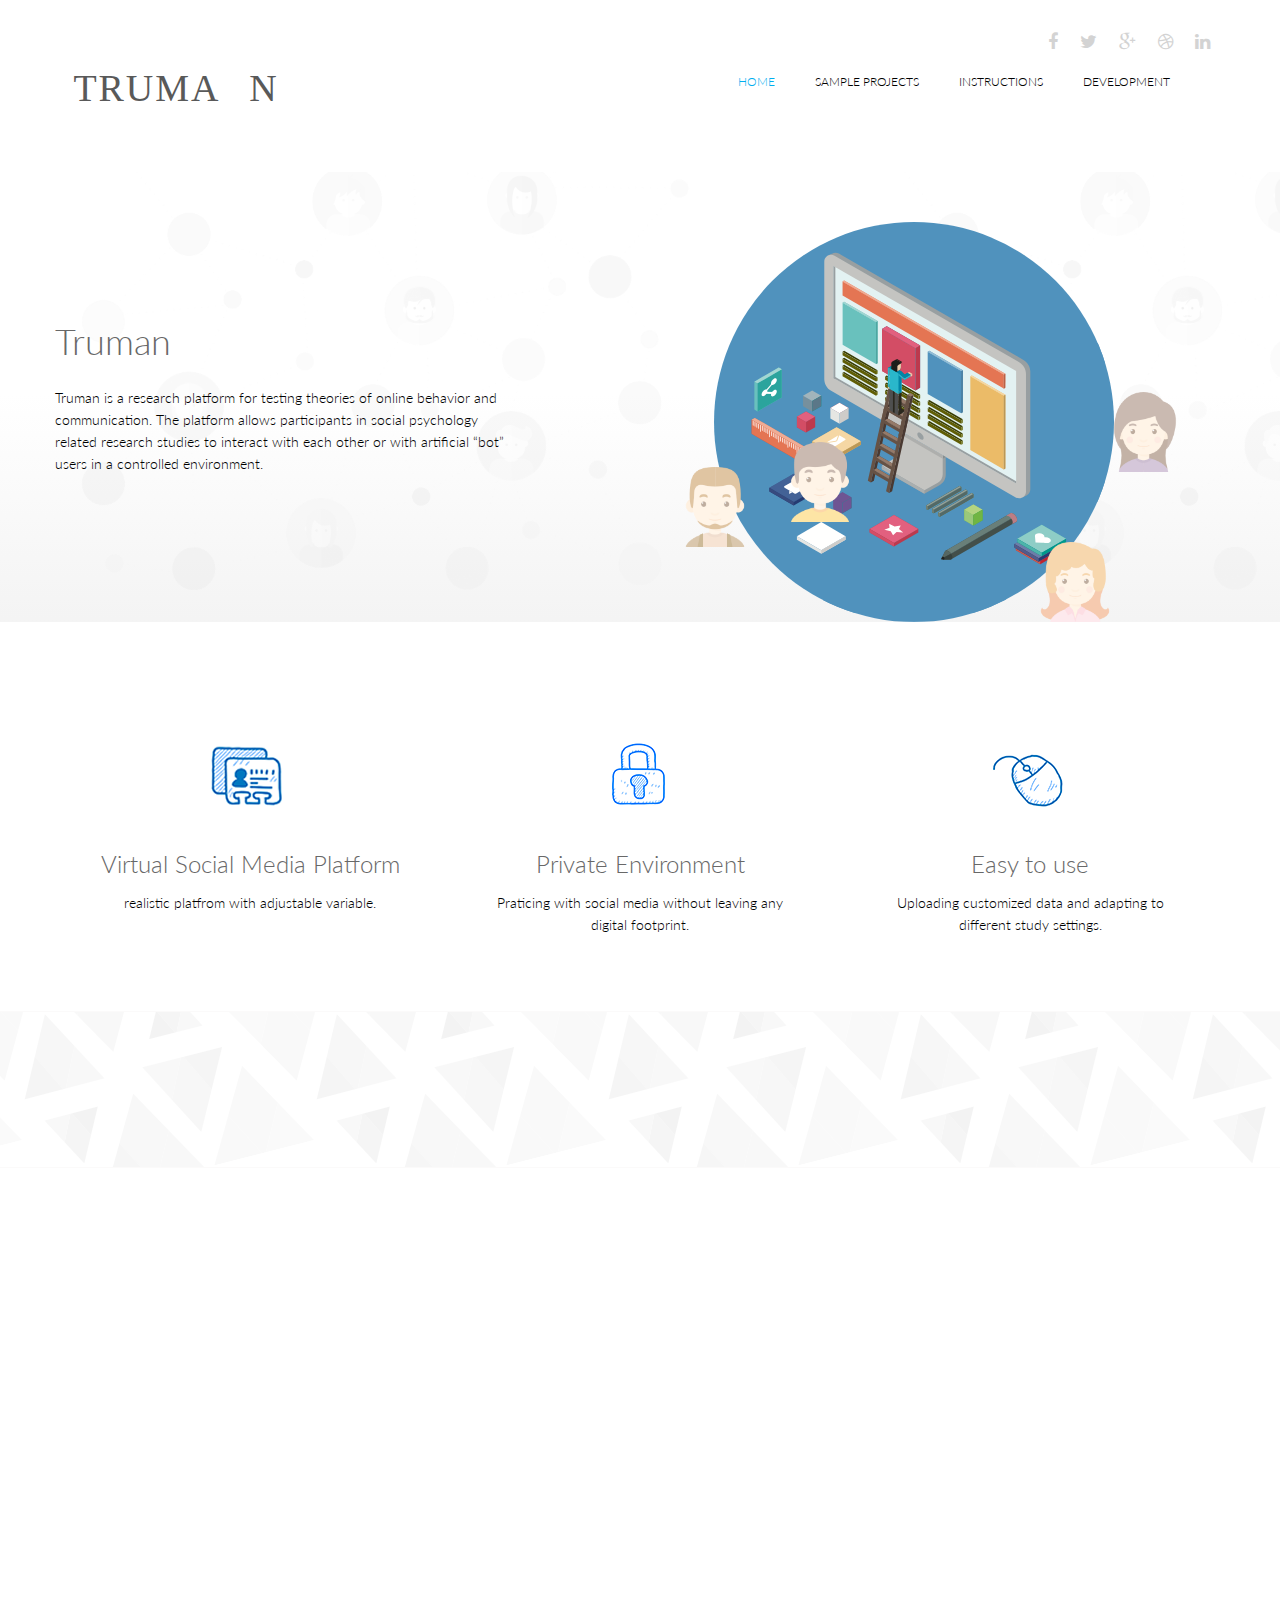
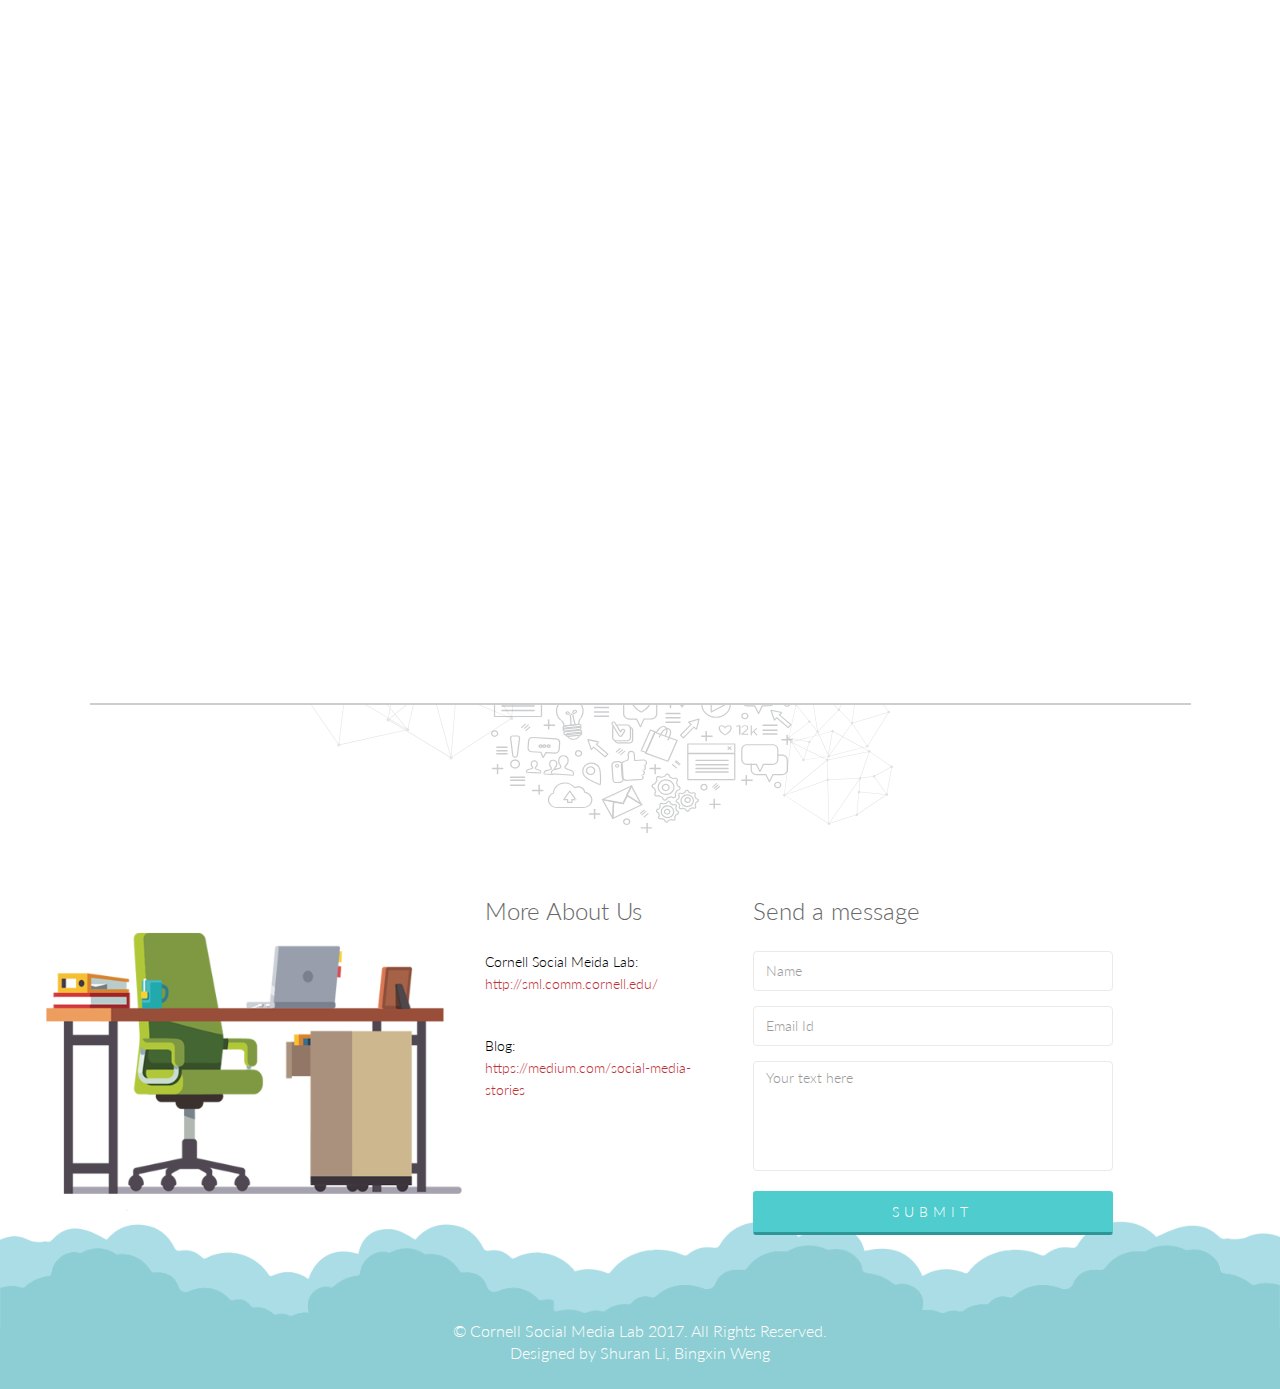
==== index.html @ cbfe40da "First commit" ====
<!DOCTYPE html>
<html lang="en">
<head>
    <meta charset="utf-8">
    <meta name="viewport" content="width=device-width, initial-scale=1.0">
    <meta name="description" content="">
    <meta name="author" content="">
    <title>Home | Truman</title>
    <link href="css/bootstrap.min.css" rel="stylesheet">
    <link href="css/font-awesome.min.css" rel="stylesheet">
    <link href="css/animate.min.css" rel="stylesheet"> 
    <link href="css/lightbox.css" rel="stylesheet"> 
	<link href="css/main.css" rel="stylesheet">
	<link href="css/responsive.css" rel="stylesheet">

    <!--[if lt IE 9]>
	    <script src="js/html5shiv.js"></script>
	    <script src="js/respond.min.js"></script>
    <![endif]-->       
   <link rel="shortcut icon" href="images/ico/icon.png">
    <link rel="images/ico/icon.png" sizes="144x144" href="images/ico/icon.png">
    <link rel="images/ico/icon.png" sizes="114x114" href="images/ico/icon.png">
    <link rel="images/ico/icon.png" sizes="72x72" href="images/ico/icon.png">
    <link rel="images/ico/icon.png" href="images/ico/apple-touch-icon-57-precomposed.png">
</head><!--/head-->

<body>
	<header id="header">      
        <div class="container">
            <div class="row">
                <div class="col-sm-12 overflow">
                   <div class="social-icons pull-right">
                        <ul class="nav nav-pills">
                            <li><a href=""><i class="fa fa-facebook"></i></a></li>
                            <li><a href=""><i class="fa fa-twitter"></i></a></li>
                            <li><a href=""><i class="fa fa-google-plus"></i></a></li>
                            <li><a href=""><i class="fa fa-dribbble"></i></a></li>
                            <li><a href=""><i class="fa fa-linkedin"></i></a></li>
                        </ul>
                    </div> 
                </div>
             </div>
        </div>
        <div class="navbar navbar-inverse" role="banner">
            <div class="container">
                <div class="navbar-header">
                    <button type="button" class="navbar-toggle" data-toggle="collapse" data-target=".navbar-collapse">
                        <span class="sr-only">Toggle navigation</span>
                        <span class="icon-bar"></span>
                        <span class="icon-bar"></span>
                        <span class="icon-bar"></span>
                    </button>

                    <a class="navbar-brand" href="index.html">
                    	<h1><img src="images/logo.svg" alt="logo"></h1>
                    </a>
                    
                </div>
                <div class="collapse navbar-collapse">
                    <ul class="nav navbar-nav navbar-right">
                        <li class="active"><a href="index.html">Home</a></li>
                        <li><a href="projects.html">Sample Projects</a></li>    
                        <li><a href="instructions.html">Instructions</a></li>
                        <li><a href="development.html">Development</a></li>                  
                    </ul>
                </div>
            </div>
        </div>
    </header>
    <!--/#header-->

    <section id="home-slider">
        <div class="container">
            <div class="row">
                <div class="main-slider">
                    <div class="slide-text">
                        <h1>Truman</h1>
                        <p>Truman is a research platform for testing theories of online behavior and communication. The platform allows participants in social psychology related research studies to interact with each other or with artificial “bot” users in a controlled environment.</p>
                        <!-- <a href="#" class="btn btn-common">SIGN UP</a> -->
                    </div>
                    <img src="images/home/slider/hill.svg" class="slider-hill" alt="slider image">
                    <img src="images/home/slider/house.svg" class="slider-house" alt="slider image">
                    <img src="images/home/slider/sun.svg" class="slider-sun" alt="slider image">
                    <img src="images/home/slider/birds1.svg" class="slider-birds1" alt="slider image">
                    <img src="images/home/slider/birds2.svg" class="slider-birds2" alt="slider image">
                </div>
            </div>
        </div>
        <div class="preloader"><i class="fa fa-sun-o fa-spin"></i></div>
    </section>
    <br><br>
    <!--/#home-slider-->

    <section id="services">
        <div class="container">
            <div class="row">
                <div class="col-sm-4 text-center padding wow fadeIn" data-wow-duration="1000ms" data-wow-delay="300ms">
                    <div class="single-service">
                        <div class="wow scaleIn" data-wow-duration="500ms" data-wow-delay="300ms">
                            <img src="images/virtual.png" alt="">
                        </div>
                        <h2>Virtual Social Media Platform</h2>
                        <p>realistic platfrom with adjustable variable.</p>
                    </div>
                </div>
                <div class="col-sm-4 text-center padding wow fadeIn" data-wow-duration="1000ms" data-wow-delay="600ms">
                    <div class="single-service">
                        <div class="wow scaleIn" data-wow-duration="500ms" data-wow-delay="600ms">
                            <img src="images/safe.png" alt="">
                        </div>
                        <h2>Private Environment</h2>
                        <p>Praticing with social media without leaving any digital footprint.</p>
                    </div>
                </div>
                <div class="col-sm-4 text-center padding wow fadeIn" data-wow-duration="1000ms" data-wow-delay="900ms">
                    <div class="single-service">
                        <div class="wow scaleIn" data-wow-duration="500ms" data-wow-delay="900ms">
                            <img src="images/easy.png" alt="">
                        </div>
                        <h2>Easy to use</h2>
                        <p>Uploading customized data and adapting to different study settings.</p>
                    </div>
                </div>
            </div>
        </div>
    </section>
    <!--/#services-->

    <section id="action" class="responsive">
        <div class="vertical-center">
             <div class="container">
                <div class="row">
                    <div class="action take-tour">
                        <div class="col-sm-7 wow fadeInLeft" data-wow-duration="500ms" data-wow-delay="300ms">
                            <h1 class="title">Build Your Own Platform with Truman</h1>
                        </div>
                        <div class="col-sm-5 text-center wow fadeInRight" data-wow-duration="500ms" data-wow-delay="300ms">
                            <div class="tour-button">
                                <a href="instructions.html" class="btn btn-common">Getting Started</a>
                             </div>
                        </div>
                    </div>
                </div>
            </div>
        </div>
   </section>
    <!--/#action-->

        <!-- sample projects -->

    <section id="features">
        <div class="container">
            <div class="row">
            <!-- title -->
                <div class="single-features">
                    <div class="clients text-center wow fadeInUp" data-wow-duration="500ms" data-wow-delay="300ms">
                        <h1 class="title">Sample Projects</h1>
                    </div>

                    <div class="col-sm-5 wow fadeInLeft" data-wow-duration="500ms" data-wow-delay="300ms">
                        <img src="images/Screen%20Shot%202017-11-19%20at%203.16.27%20PM.png" class="img-responsive" alt="">
                    </div>
                    <div class="col-sm-6 wow fadeInRight" data-wow-duration="500ms" data-wow-delay="300ms">
                        <h2>Upstanding by Design</h2>
                        <P>Ground round tenderloin flank shank ribeye. Hamkevin meatball swine. Cow shankle beef sirloin chicken ground round.</P>
                    </div>
                </div>
                <div class="single-features">
                    <div class="col-sm-6 col-sm-offset-1 align-right wow fadeInLeft" data-wow-duration="500ms" data-wow-delay="300ms">

                        <h2>responsive environment for media literacy education</h2>
                        <P>Provide safe and responsive virtual environment for media literacy education</P>
                    </div>
                    <div class="col-sm-5 wow fadeInRight" data-wow-duration="500ms" data-wow-delay="300ms">
                        <img src="images/Screen%20Shot%202017-11-19%20at%203.21.42%20PM.png" class="img-responsive" alt="">
                    </div>
                
            </div>
        </div>
    </section>
     <!--/#features-->

    <section id="clients">
        <div class="container">
            <div class="row">
                <div class="col-sm-12">
                    <div class="clients text-center wow fadeInUp" data-wow-duration="500ms" data-wow-delay="300ms">
                        <p><img src="images/home/clients.png" class="img-responsive" alt=""></p>
                       
                    </div>
                </div>
            </div>
        </div>
     </section>
    <!--/#clients-->

    <footer id="footer">
        <div class="container">
            <div class="row">
                <div class="col-sm-12 text-center bottom-separator">
                    <img src="images/home/under.svg" class="img-responsive inline" alt="">
                </div>
                <div class="col-md-4 col-sm-6">

                </div>
                <div class="col-md-3 col-sm-6">
                    <div class="contact-info bottom">
                        <h2>More About Us</h2>
                        <address>
                        Cornell Social Meida Lab: <a href="http://sml.comm.cornell.edu/">http://sml.comm.cornell.edu/</a> <br> 
                        </address>
                        
                        <address>
                        Blog: <br>
                        <a href="https://medium.com/social-media-stories">https://medium.com/social-media-stories</a> <br> 
                        </address>

                    </div>
                </div>
                <div class="col-md-4 col-sm-12">
                    <div class="contact-form bottom">
                        <h2>Send a message</h2>
                        <form id="main-contact-form" name="contact-form" method="post" action="sendemail.php">
                            <div class="form-group">
                                <input type="text" name="name" class="form-control" required="required" placeholder="Name">
                            </div>
                            <div class="form-group">
                                <input type="email" name="email" class="form-control" required="required" placeholder="Email Id">
                            </div>
                            <div class="form-group">
                                <textarea name="message" id="message" required="required" class="form-control" rows="8" placeholder="Your text here"></textarea>
                            </div>                        
                            <div class="form-group">
                                <input type="submit" name="submit" class="btn btn-submit" value="Submit">
                            </div>
                        </form>
                    </div>
                </div>
                <div class="col-sm-12">
                    <div class="copyright-text text-center">
                        <p>&copy; Cornell Social Media Lab 2017. All Rights Reserved.</p>
                        <p>Designed by Shuran Li, Bingxin Weng</p>
                    </div>
                </div>
            </div>
        </div>
    </footer>
    <!--/#footer-->

    <script type="text/javascript" src="js/jquery.js"></script>
    <script type="text/javascript" src="js/bootstrap.min.js"></script>
    <script type="text/javascript" src="js/lightbox.min.js"></script>
    <script type="text/javascript" src="js/wow.min.js"></script>
    <script type="text/javascript" src="js/main.js"></script>   
</body>
</html>
---- css/main.css ----
/*
  Theme Name: Triangle
  Theme Uri: http://www.themeum.com
  Author: Themeum
  Author Uri: http://www.themeum.com
  Description: Creative Site Template
  Version: 1.1
  */

  @import url(http://fonts.googleapis.com/css?family=Lato:100,300,400,700);
  @import url(http://fonts.googleapis.com/css?family=Open+Sans:300italic,400italic,600italic,700italic,400,300,600,700);
  @import url(http://fonts.googleapis.com/css?family=Noto+Sans:400,700);

  body {
    background: #fff;
    font-family: 'Lato', sans-serif;
    font-weight: 300;
    font-size: 14px;
    line-height: 22px;
    color: #000;
  }

  html {
    height: 100%;
  }


  a{
    color:#C03035;
  }

  a:hover {
    outline: none;
    text-decoration:none;
    color:#4fcccd;
  }

  a:focus {
    outline:none;
    outline-offset: 0;
  }

  a {
    -webkit-transition: 300ms;
    -moz-transition: 300ms;
    -o-transition: 300ms;
    transition: 300ms;
  }


  ul {
    list-style: none;
  }

  h1, h2, h3, h4, h5, h6 {
    font-family: 'Lato', sans-serif;
    font-weight: 300;
  }

  h1{
    color: #686868;
  }

  h2{
    font-size: 24px;
    color: #686868;
  }

  h3{
    font-size: 18px;
  }

  .overflow{
    overflow: hidden;
  }

  .uppercase{
    text-transform: uppercase;
  }

  .btn-common {
    font-size: 14px;
    color: #0099ae;
    border: 1px solid #0099ae;
    font-family: 'Open Sans', sans-serif;
    font-weight: 300;
    padding: 10px 25px;
  }

  #action .col-sm-5{
    position: absolute;

    top: 0;
    height: 100%;
    right: 0;
  }


  .btn-common:hover, 
  .btn-common:focus{
    outline: none;
    background: none;
    box-shadow: none;
    color: #01707f;
    border-color:#01707f;
  }

  .align-right{
    text-align: right;
  }

  .inline{
    display: inline-block;
  }

  .padding{
    padding: 65px 0;
  }

  .padding-bottom{
    padding-bottom: 65px;
  }

  .padding-top{
    padding-top: 90px;
  }

  .padding-right{
    padding-right: 80px;
  }

  .padding-left{
    padding-left: 80px;
  }

  .margin-bottom{
    margin-bottom: 35px;
  }

     .carousel-indicators.visible-xs {
      height: 20px;
      margin: 0;
      padding: 0;
      position: absolute;
      top: -35px;
      width: 100%;
      left: 0;
    }

  .carousel-indicators.visible-xs li {
    border-color: #D29948;
    border-width: 2px;
    height: 12px;
    margin: 0 5px 0 0;
    width: 12px;
  }

  .carousel-indicators.visible-xs li.active {
    background: rgba(210, 153, 72, 0.7);
  }


/*************************
*******Header******
**************************/


#header{
  margin-bottom: 0;
  padding: 30px 0 60px 0;
}

#header .navbar-inverse .container{
  position: relative;
}

.search{
  position: absolute;
  top: 20px;
  right: 0;
  z-index: 1;
}

.search i{
  color: #00aeef;
  cursor: pointer;
  position: absolute;
  right: 10px;
  top: 2px;
}

.field-toggle{
  position: relative;
  top: 30px;
  right: 15px;
  display: none;
  height: 50px;
}

.search-form{
  padding-left: 10px;
  height: 40px;
  font-size: 18px;
  color: #818285;
  font-weight: 300;
  outline: none;
  border: 1px solid #00aeef;
  margin-top: 20px;
  border-radius: 4px;
}

.social-icons ul li{
  padding: 0 10px;

}

.social-icons ul li:last-child{
  padding-right: 0;

}

.social-icons ul li a{
  font-size: 18px;
  color: #d3d3d3;
  padding: 0;
}

.social-icons ul li a:hover .fa-facebook {
  color:#0884d5;
}

.social-icons ul li a:hover .fa-twitter {
  color:#2AA7DC;
}

.social-icons ul li a:hover .fa-google-plus {
  color:#A22523;
}

.social-icons ul li a:hover .fa-dribbble {
  color:#E94989;
}

.social-icons ul li a:hover .fa-linkedin {
  color:#006DC0;
}

.social-icons ul li a:hover,
.social-icons ul li a:focus{  
  background: none;
}

#header .navbar {
  background: #fff;
  border: 0;
  margin-bottom: 0;
}

#header .navbar-toggle{
  margin-top: 20px;
}

#header .navbar-brand{
  padding: 0;
  margin-left: 0;
}

#header .navbar-brand h1{
  padding: 0;
  margin: 0;
}

#header .navbar-nav.navbar-right >li:last-child{
  margin-right: 20px;
}

#header .navbar-nav.navbar-right >li a {
  color: #000;
  font-size: 12px;
  padding: 20px;
  text-transform: uppercase;
  font-weight: 300;
}


#header .navbar-inverse .navbar-nav  li.active > a,  
#header .navbar-inverse .navbar-nav  li.active > a:focus, 
#header .navbar-nav.navbar-right li > a:hover,
.navbar-inverse .navbar-nav > .open > a {
  background-color: inherit;
  border: 0;
  color: #00aeef;
}

#header .navbar-inverse .navbar-nav  li a:hover{
  color: #00aeef;
}


/*  Dropdown menu*/

ul.sub-menu {
  display: none;
  list-style: none;
  padding: 0;
  margin: 0;
}

#header .navbar-nav li ul.sub-menu li a{
  color: #818285;
  padding: 5px 0;
  font-size: 13px;
  display: block;
  text-transform: capitalize;
}

#header .navbar-nav li ul.sub-menu li .active{
  background: #00aeef;
  color: #fff;
  position: relative;
}

#header .navbar-nav li ul.sub-menu li .active i{
  position: absolute;
  font-size: 56px;
  top: -13px;
  color: #0884d5;
}

#header .navbar-nav li ul.sub-menu li .active .fa-angle-right{
  left: -3px;
}

#header .navbar-nav li ul.sub-menu li .active .fa-angle-left{
  right: -3px;
}

#header .navbar-nav li ul.sub-menu li a:hover,
#header .navbar-nav li ul.sub-menu li a:focus{
  background: #00aeef;
  color: #fff;
}

.fa-angle-down{
  padding-left: 5px; 
}

.scaleIn {
  -webkit-animation-name: scaleIn;
  animation-name: scaleIn;
}

@-webkit-keyframes scaleIn {
  0% {
    opacity: 0;
    -webkit-transform: scale(0);
    transform: scale(0);
  }

  100% {
    opacity: 1;
    -webkit-transform: scale(1);
    transform: scale(1);
  }
}

@keyframes scaleIn {
  0% {
    opacity: 0;
    -webkit-transform: scale(0);
    -ms-transform: scale(0);
    transform: scale(0);
  }

  100% {
    opacity: 1;
    -webkit-transform: scale(1);
    -ms-transform: scale(1);
    transform: scale(1);
  }
}


/*************************
*******Footer******
**************************/

#footer {
  padding-bottom: 10px;
  background-image: url(../images/home/footer.png);
  background-repeat: repeat-x;
  background-position: bottom;
  background-size: contain;
}

#footer h1{
  margin-bottom: 65px;
  margin-top: 36px;
}

#footer .bottom-separator {
  margin-bottom: 60px;
}

#message {
  height: 110px;
  resize: none;
}

.bottom > h2 {
  margin-top: 0;
  margin-bottom: 26px;
}

.bottom .media-body h3 {
  margin-top: 0;
  padding-left: 25px;
}

.bottom .media-body h3 a{
  color: #ea2c00;
}

.testimonial .media{
  margin-top: 0;
  margin-bottom: 25px;
}

.testimonial .media>.pull-left{
  margin-right: 25px;
}

.testimonial .media>.pull-left img{
  margin-top: 6px;
}

.testimonial .media .media-body blockquote{
  padding-left: 25px;
  padding-right: 30px;
  position: relative;
  border-left: 0;
  margin-bottom: 0;
}

.testimonial .media .media-body blockquote:before{
  position: absolute;
  left: 5px;
  top: 8px;
  content: '"';
  font-size: 40px;
  color: #ea2c00;
  font-family: 'Noto Sans', sans-serif;
  transform:rotate(180deg);
  -ms-transform:rotate(180deg); /* IE 9 */
  -webkit-transform: rotate(180deg); /* Opera, Chrome, and Safari */
  line-height: 0;
}

.testimonial .media .media-body blockquote:after{
  position: absolute;
  right: 30px;
  bottom: 14px;
  content: '"';
  font-size: 40px;
  color: #ea2c00;
  font-family: 'Noto Sans', sans-serif;
  line-height: 0;
}

.contact-info.bottom {
  padding-left: 25px;
}

.bottom > address {
  line-height: 22px;
  margin-bottom: 40px;
}

.form-control {
  border: 1px solid #eaeaea;
  font-weight: 300;
  outline: none;
  box-shadow: none;
  height: 40px;
}

.form-control:hover, 
.form-control:focus{
  border-color: #4fcccd;
  outline: none;
  box-shadow: none;
}

.btn-submit {
  width: 100%;
  background-color: #4fcccd;
  color: #fff;
  font-size: 14px;
  font-weight: 300;
  letter-spacing: 5px;
  text-transform: uppercase;
  border-radius: 3px;
  margin-top: 5px;
  border-bottom: 3px solid #2f9697;
  box-shadow: none;
  padding: 10px;
}

.btn-submit:hover, 
.btn-submit:focus{
  color: #fff;
  outline: none;
  box-shadow: none;
  opacity: .8;
}

.copyright-text{
  margin-top: 70px;
  color: #fff;
  font-size: 16px;  
  padding-bottom: 15px;
}

.copyright-text a {
  color: #3e848a
}

.copyright-text p {
  margin-bottom: 0;
}

/*************************
*******Home Page******
**************************/
#home-slider {
  background: url(../images/home/slider-bg.svg) 0 100% repeat-x;
  position: relative;
}

#home-slider .main-slider {
  position: relative;
  height: 450px;
}

#home-slider .slide-text{
  position: absolute;
  top: 50px;
  left: 0;
  width: 450px;
}

.animate-in .slide-text {
  -webkit-animation: fadeInLeftBig 700ms cubic-bezier(0.190,1.000,0.220,1.000) 200ms both;
  animation: fadeInLeftBig 700ms cubic-bezier(0.190,1.000,0.220,1.000) 200ms both;
}

#home-slider .slider-hill {
  position: absolute;
  right: 0;
  bottom: 0;
}

.animate-in .slider-hill {
  -webkit-animation: bounceInDown 1000ms ease-in-out 200ms both;
  animation: bounceInDown 1000ms ease-in-out 200ms both;
}

#home-slider .slider-house {
  position: absolute;
  right: 110px;
  bottom: 0px;
}

.animate-in .slider-house {
  -webkit-animation: bounceInDown 500ms ease-in-out 800ms both;
  animation: bounceInDown 500ms ease-in-out 800ms both;
}

#home-slider .slider-sun {
  position: absolute;
  right: 365px;
  bottom: 100px;
}

.animate-in .slider-sun {
  -webkit-animation: scaleIn 500ms ease-in-out 1200ms both;
  animation: scaleIn 500ms ease-in-out 1200ms both;
}

#home-slider .slider-birds1 {
  position: absolute;
  right: 470px;
  bottom: 75px;
}

.animate-in .slider-birds1 {
  -webkit-animation: fadeInLeft 500ms ease-in-out 1200ms both;
  animation: fadeInLeft 500ms ease-in-out 1200ms both;
}

#home-slider .slider-birds2 {
  position: absolute;
  right: 40px;
  bottom: 150px;
}

.animate-in .slider-birds2 {
  -webkit-animation: fadeInRight 500ms ease-in-out 1200ms both;
  animation: fadeInRight 500ms ease-in-out 1200ms both;
}


#home-slider h1{
  margin-top: 100px;
  margin-bottom: 25px;
}

#home-slider .btn-common {
  margin-top: 20px;
}

#home-slider .preloader {
  position: absolute;
  left: 0;
  top: 0;
  bottom: -30px;
  right: 0;
  background: #fafafa;
  text-align: center;
}

#home-slider .preloader > i {
  font-size: 48px;
  height: 48px;
  line-height: 48px;
  color: #00aeef;
  position: absolute;
  left: 50%;
  margin-left: -24px;
  top: 50%;
  margin-top: -24px;
}

#action {
  background-image: url(../images/home/tour-bg.png);
  background-color: #fbfafa;
  background-repeat: repeat-x;
  height: 157px;
  background-position: center;
  display: table;
  position: static;
  width: 100%;
}

.vertical-center{
  display: table-cell;
  vertical-align: middle;
  width: 100%;
  position: statice;
}


.single-service{
  overflow: hidden;
  display: block;
}

.single-service img {
  margin-bottom: 35px;
}

.single-service .fold {
  margin-bottom: 35px;
}

.single-service h2 {
  margin-top: 0;
  margin-bottom: 15px;
}

.single-service p {
  padding: 0 48px;
}

.action h1{
  margin-top: 0;
}

.action p{
  font-size: 18px;
  margin-bottom: 0;
  font-weight: 300;
}

.action .btn-common{
  margin-top: 55px;
  float: left;
}

.title {
  color: #404040;
  font-weight: 300;
}

.single-features {
  overflow: hidden;
  padding-top: 65px;
  padding-bottom: 40px;
}

.single-features .col-sm-6 {
  margin-top: 50px;
}

.single-features:last-child {
  padding-bottom: 95px;
  padding-top: 0;
}

.single-features h2{
  margin-bottom: 15px;
}

#clients{
  padding-bottom: 45px;
}

.clients {
  margin-bottom: 45px;
}

.clients img {
  display: inline-block;
}

.clients-logo {
  overflow: hidden;
  margin-bottom: 10px;
}



/*************************
*******About Us Page******
**************************/

#action , 
#page-breadcrumb{
  position: relative;
}

#page-breadcrumb {
  background-image: url(../images/home/tour-bg.png);
  background-color: #fbfafa;
  background-repeat: repeat-x;
  height: 130px;
  background-position: center;
  display: table;
  position: static;
  width: 100%;
}

#team {
  padding: 85px 0;
}

#team-carousel {
  margin-top: 80px;
}

#company-information .padding-top{
  padding-top: 172px;
  
}

.single-service img {
  height: 85px;
}

.tour-button {
  background-image: url(../images/home/tour-icon2.svg);
  height: 100%;
  background-repeat: no-repeat;
  position: absolute;
  width: 100%;
  left: 0;
  background-position: 151px 4px;
}

.about-image {
  padding:90px 90px 0;
}

.team-single {
  position: relative;
}

.person-thumb {
  position: relative;
}

.person-thumb img {
}


.social-profile {
  background: none repeat scroll 0 0 rgba(137, 97, 46, 0.8);
  display: none;
  position: absolute;
  text-align: center;
  top: 0;
    -webkit-transition: all 0.9s ease;
  -moz-transition: all 0.9s ease;
  -ms-transition: all 0.9s ease;
  -o-transition: all 0.9s ease;
  transition: all 0.9s ease;transition: all 0.9s ease 0s;
  width: 100%;
  height: 100%;
}

.team-single:hover .social-profile{
  background:rgba(112, 35, 64, 0.9);
  display: block;
  -webkit-animation: fadeInUp 400ms;
  animation: fadeInUp 400ms;
  -webkit-transition: all 0.9s ease;
  -moz-transition: all 0.9s ease;
  -ms-transition: all 0.9s ease;
  -o-transition: all 0.9s ease;
  transition: all 0.9s ease;
}

.social-profile .nav-pills {
  display: inline-block;
  margin-top: -26px;
  padding: 0;
  position: relative;
  top: 50%;
}

.social-profile .nav-pills li {
  display: inline-block;
  margin: 0 5px;
}

.social-profile .nav-pills li a {
  color: #fff;
  border: 1px solid #fff;
  width: 40px;
  height: 40px;
  line-height: 40px;
  text-align: center;
  padding: 0;
  border-radius: 40px;
  -webkit-transition: all 0.9s ease;
  transition: all 0.9s ease;
}

.social-profile .nav-pills li a:hover {
  color: #702340;
  border-color: #702340;
}

.person-info h2 {
  font-weight: 300;
  margin-bottom: 5px;
}

.person-info h3 {
  font-size: 16px;
  color: #686868;
  font-weight: 300;
  margin-top: 0;
  margin-bottom: 0;
}

.team-carousel-control {
  position: absolute;
  top: 36%;
  width: 13px;
  height: 16px;
  text-indent: -9999999px;
  -webkit-transition: all 0.9s ease;
  -moz-transition: all 0.9s ease;
  -ms-transition: all 0.9s ease;
  -o-transition: all 0.9s ease;
  transition: all 0.9s ease;
}

.right.team-carousel-control {
  right: -50px;
  background-image: url(../images/aboutus/right.png);
}

.left.team-carousel-control {
  left: -50px;
  background-image: url(../images/aboutus/left.png);
}

.team-carousel-control:hover{
  background-position: 0 -18px;
  -webkit-transition: all 0.5s ease;
  -moz-transition: all 0.5s ease;
  -ms-transition: all 0.5s ease;  
  -o-transition: all 0.5s ease;
  transition: all 0.5s ease;
}

.count h1{
  font-size: 60px;
  color: #00aeef;
}

.count h3{
  font-size: 16px;
}

.progress .progress-bar.six-sec-ease-in-out {
  -webkit-transition: width 1s ease-in-out;
  -moz-transition: width 1s ease-in-out;
  -ms-transition: width 1s ease-in-out;
  -o-transition: width 1s ease-in-out;
  transition:  width 1s ease-in-out;
}

.top-zero{
  margin-top: 0;
}

h3.top-zero{
  font-size: 20px;
}

#company-information .about-us h2{
  margin-bottom: 45px;
}

.single-skill h3{
  font-size: 16px;
}

.progress{
  height: 30px;
  box-shadow: none;
  -webkit-box-shadow: none;
}

.progress-bar{
  line-height: 30px;
  box-shadow: none;
  -webkit-box-shadow: none;
}

.progress-bar.progress-bar-primary{
  background: #00aeef;
}



/*************************
*******Service Page******
**************************/
#recent-projects{
  padding: 85px 0;
}

.recent-projects .team-single{
  height: 355px;
}

.recent-projects p.padding-bottom{
  padding-bottom: 50px;
}

.choose{
  padding-top: 30px;
}

#company-information.choose .padding-top{
  padding-top: 50px;
}

#company-information h2{
  margin-bottom: 25px;
  margin-top: 0;
}

ul.elements{
  list-style: none;
  margin: 0;
  padding: 0;
}

ul.elements li{
  margin: 6px 0;
}

ul.elements li > i{
  color:#C03035;
  display: inline-block;
  margin-right: 10px;
}

#company-information h1.margin-bottom{
  margin-bottom: 26px;
}

/*************************
*******Portfolio Default**
**************************/

.portfolio-single {
  position: relative;
}

.portfolio-thumb {
  position: relative;
}

.portfolio-thumb img {
  width: 100%;
}


.portfolio-single:hover .portfolio-view{
  display: block;
  -webkit-animation: fadeInUp 400ms;
  animation: fadeInUp 400ms;
}

#portfolio .row{
  margin-left: -10px;
  margin-right: -10px;
}

.portfolio-view {
  display: none;
  position: absolute;
  top: 0;
  height: 100%;
  background:rgba(112, 35, 64, 0.9);
  width: 100%;
  text-align: center;
}

.portfolio-view .nav-pills {
  padding: 0;
  display: inline-block;
  margin-top: -26px;
  top: 50%;
  position: relative;
}

.portfolio-view .nav-pills li {
  display: inline-block;
  margin: 0 5px;
}

.portfolio-view .nav-pills li a {
  color: #fff;
  border: 1px solid #fff;
  width: 40px;
  height: 40px;
  line-height: 38px;
  text-align: center;
  padding: 0;
  border-radius: 40px;
  -webkit-animation: scaleIn 400ms linear 100ms both;
  animation: scaleIn 400ms linear 100ms both;
  -webkit-transition: all 0.9s ease;
  transition: all 0.9s ease;
}

.portfolio-view .nav-pills li a:hover {
  color: #702340;
  border-color: #702340;
  -webkit-transition: all 0.9s ease;
  transition: all 0.9s ease;
}

.portfolio-info {
  overflow: hidden;
  margin-bottom: 30px;
}

.portfolio-info h2 {
  font-size: 18px;
  margin: 15px 0 0;
}

.portfolio-filter {
  margin: 80px 0;
  padding: 0;
}

.portfolio-filter li {
  display: inline-block;
  position: relative;
}

.portfolio-filter li a {
  border-radius: 0;
  color: #686868;
  font-size: 18px;
  font-weight: 300;
  padding: 0 25px;
  text-transform: capitalize;
  border: none;
}

.portfolio-filter li .active{
  background: transparent;
  box-shadow: none;
  -webkit-box-shadow: none;
}

.portfolio-filter li a:hover, 
.portfolio-filter li a:focus,
.portfolio-filter li a.active {
  background: transparent;
  box-shadow: none;
  -webkit-box-shadow: none;
}

.portfolio-filter li a.active:before{
  position: absolute;

  content: "";
  left: 0;
  width: 13px;
  height: 16px;
  background: url(../images/portfolio/icon.png);
  top: 5px;
}

.portfolio-pagination{
  text-align: center;
  
  padding-top: 40px;
  padding-bottom: 90px;
}

.pagination li{
  display: inline-block;
  margin: 0 10px;
}

.pagination li a{
  color: #000;
  padding: 5px 10px;
  border-radius: 5px;
  border: 1px solid #fff;
}

.pagination li:first-child a{
  background: url(../images/portfolio/left.png);
  background-repeat: no-repeat;
  text-indent: -999999999px;
  background-position: center top 10px;
  width: 32px;
  height: 36px;
  border: none;
  -webkit-transition: 300ms;
  -moz-transition: 300ms;
  -o-transition: 300ms;
  transition: 300ms;
}

.pagination li:first-child a:hover{
  background: url(../images/portfolio/left.png);
  background-position: center top -37px;
  background-repeat: no-repeat;
  -webkit-transition: 300ms;
  -moz-transition: 300ms;
  -o-transition: 300ms;
  transition: 300ms;
}

.pagination li:last-child a{
  background: url(../images/portfolio/right.png);
  background-repeat: no-repeat;
  text-indent: -999999999px;
  background-position: center top 10px;
  width: 32px;
  height: 36px;
  border: none;
  -webkit-transition: 300ms;
  -moz-transition: 300ms;
  -o-transition: 300ms;
  transition: 300ms;
}

.pagination li:last-child a:hover{
  background: url(../images/portfolio/right.png);
  background-position: center top -37px;
  background-repeat: no-repeat;
  -webkit-transition: 300ms;
  -moz-transition: 300ms;
  -o-transition: 300ms;
  transition: 300ms;
}

.pagination li a:hover,
.pagination .active a, 
.pagination a:active, 
.pagination .active a:hover,
.pagination .active a:focus, 
.pagination a:focus {
  background: transparent;
  border-color: #C03035;
  color: #C03035;
}


/*****************************
Portfolio with right sidebar
*****************************/

.sidebar h3 {
  color: #404040;
  margin-top: 0;
  border-bottom: 3px solid #ececec;
  margin-bottom: 6px;
  padding-bottom: 8px;
}

.sidebar-item{
  margin-bottom: 48px;
}

.categories .navbar-stacked li {
  border-bottom: 1px solid #ececec;
}

.categories .navbar-stacked li:last-child {
  border-bottom: 0px solid #ececec;
}

.categories .navbar-stacked li a {
  font-size: 16px;
  color: #6a6a6a;
  padding: 8px 0;
  padding-left: 0;
}

.categories .navbar-stacked li a:hover{
  background: none;
  margin-left: 20px;
  color: #0099AE;
  opacity: 1;
}

.categories .navbar-stacked li.active a{
  color: #0099AE;
  padding-left: 20px;
}

.categories .navbar-stacked li.active a:before{
  position: absolute;
  content: "";
  border-color: transparent transparent transparent #0099AE;
  border-width: 8px;
  border-style: solid;
  left: 0;
  top: 13px;
  margin-top: 0;
  z-index: 0;
  transition: all 0.3s ease 0s;
  -moz-transition: all 0.3s ease 0s;
  -webkit-transition: all 0.3s ease 0s;
  -o-transition: all 0.3s ease 0s;
}

.categories .navbar-stacked li.active a:after {
  position: absolute;
  content: "";
  border-color: transparent transparent transparent #fff;
  border-width: 6px;
  border-style: solid;
  left: 0px;
  top: 15px;
  margin-top: 0;
  z-index: 1;
  transition: all 0.3s ease 0s;
  -moz-transition: all 0.3s ease 0s;
  -webkit-transition: all 0.3s ease 0s;
  -o-transition: all 0.3s ease 0s;
}

.sidebar-item .media{
  border-bottom: 1px solid #ececec;
  padding-bottom: 10px;
  padding-top: 21px;
  margin-top: 0;
  transition: all 0.3s ease 0s;
  -moz-transition: all 0.3s ease 0s;
  -webkit-transition: all 0.3s ease 0s;
  -o-transition: all 0.3s ease 0s;    
}

.sidebar-item .media:last-child{
  border-bottom: 0px solid #ececec;  
  padding-bottom: 0; 
}

.sidebar-item .media:hover{
  border-left: 2px solid #0099AE;
  padding-left: 5px;
  transition: all 0.3s ease 0s;
  -moz-transition: all 0.3s ease 0s;
  -webkit-transition: all 0.3s ease 0s;
  -o-transition: all 0.3s ease 0s;
}

.sidebar-item .media:hover.media .media-body h4 a{
  color: #0099AE;
  transition: all 0.3s ease 0s;
  -moz-transition: all 0.3s ease 0s;
  -webkit-transition: all 0.3s ease 0s;
  -o-transition: all 0.3s ease 0s;
}

.sidebar-item .media .media-body h4 {
  margin-top: 0;
  margin-bottom: 8px;
}

.sidebar-item .media .media-body h4 a{
  color: #7d7d7d;
  font-size: 16px;
}

.sidebar-item .media .media-body p {
  color: #b4b4b4;
  font-size: 12px;
}

.tag-cloud .nav-pills{
  margin-top: 16px;
}

.tag-cloud .nav-pills li{
  margin: 0;
  margin-top: 6px;
  margin-right: 4px;
}

.tag-cloud .nav-pills li a{
  font-size: 14px;
  font-weight: 300;
  padding: 5px 15px;
  background: #bbbbbb;
  color: #fff;
  border-radius: 3px;
}

.tag-cloud .nav-pills li a:hover{
  background: #0099AE;
}

.popular ul.gallery {
  margin: 0;
  padding: 0;
  list-style: none;
  margin: 10px -8px;
}

.popular ul.gallery li {
  display: block;
  width: 33.33%;
  float: left;
  padding: 8px;
}

.popular ul.gallery li a {
  display: block;
}

.popular ul.gallery li a img {
  width: 100%;
  transition: border-radius 300ms ease-in;
  -webkit-transition: border-radius 300ms ease-in;
}

.popular ul.gallery li a img:hover {
  border-radius: 60px;
}


/* Start: Recommended Isotope styles */

/**** Isotope Filtering ****/
.isotope-item {
  z-index: 2;
}

.isotope-hidden.isotope-item {
  pointer-events: none;
  z-index: 1;
}

/**** Isotope CSS3 transitions ****/

.isotope,
.isotope .isotope-item {
  -webkit-transition-duration: 0.8s;
  -moz-transition-duration: 0.8s;
  -ms-transition-duration: 0.8s;
  -o-transition-duration: 0.8s;
  transition-duration: 0.8s;
}

.isotope {
  -webkit-transition-property: height, width;
  -moz-transition-property: height, width;
  -ms-transition-property: height, width;
  -o-transition-property: height, width;
  transition-property: height, width;
}

.isotope .isotope-item {
  -webkit-transition-property: -webkit-transform, opacity;
  -moz-transition-property: -moz-transform, opacity;
  -ms-transition-property: -ms-transform, opacity;
  -o-transition-property: -o-transform, opacity;
  transition-property: transform, opacity;
}

/**** disabling Isotope CSS3 transitions ****/
.isotope.no-transition,
.isotope.no-transition .isotope-item,
.isotope .isotope-item.no-transition {
  -webkit-transition-duration: 0s;
  -moz-transition-duration: 0s;
  -ms-transition-duration: 0s;
  -o-transition-duration: 0s;
  transition-duration: 0s;
}




/*****************************
Portfolio Details
*****************************/

#portfolio-information.padding-top{
  padding-top: 100px;
}

.project-name h2{
  margin-top: 0;
  margin-bottom: 15px;
}

#related-work .title{
  margin-bottom: 55px;
  margin-top: 10px;
}

.navbar-default {
  background: none;
  padding: 0;
}

.navbar-default li a{
  font-size: 12px;
  padding: 0;
  padding-right: 15px;
}

.navbar-default li a i{
  padding-right: 8px;
}

.navbar-default li a:hover{
  color: #0884d5;
  background: none;
}

.skills .navbar-default,
.client .navbar-default{
  margin-left: 35px;
  
}

.live-preview .btn-common{
  margin-top: 21px;
  padding: 13px 45px;
}


/*****************************
Blog Default
*****************************/

.single-blog.timeline {
  background: #FFFFFF;
  border: 1px solid #EEEEEE;
  border-bottom: 0;
  position: relative;
  padding-bottom: 0;
}

.timeline .post-content {
  padding: 20px 20px 0;
}

.post-thumb{
  margin: -1px -1px 0;
  position: relative;
  overflow: hidden;
}

.timeline .post-thumb img {
  width: 100%;
}

.post-thumb iframe{
  width: 100%;
  min-height: 270px;
  border: 0;
}

.post-overlay{
  position: absolute;
  top: 50%;
  display: none;
  width: 94px;
  height: 140px;
  margin-top: -70px;
  overflow: hidden;
}

.post-overlay span{
  position: absolute;
  left: 50%;
  bottom: 0; 
  margin-left: -60px;
  -webkit-animation: fadeInUp 400ms;
  animation: fadeInUp 400ms;
  z-index: 9;
}


.post-overlay span:before{
  position: absolute;
  bottom: 0;
  border-style: solid;
  border-width: 60px;
  content: "";
  border-color: transparent transparent #0884d5 transparent;
  z-index: -1;
  cursor: initial;
}

.post-overlay span a{
  font-size: 30px;
  color: #fff;
  background: transparent;
  padding: 0; 
  margin-left: 50px;
}

.single-blog:hover .post-overlay{
  display: block;
  -webkit-animation: fadeIn 300ms;
  animation: fadeIn 300ms;
}

.timeline-divider{
  position: relative;
  padding-top: 50px;
}

.timeline-divider:before{
  position: absolute;
  top: 0;
  content: "";
  border-left-style: solid;
  border-left-width: 1px;
  height: 100%;
  border-left-color: #0099AE;
  left: 50%;
  margin-left: -2px;
}

.timeline-blog .col-sm-6.padding-top{
  padding-top: 70px;
}

.post-content{
  padding: 20px 0;
}

.timeline-date .btn-common{
  font-size: 18px;
  color: #4a4a4a;
  font-weight: 300;
  border-radius: 0;
  padding: 17px 40px;
}

.arrow-right{
  position: relative;
}

.arrow-right:after{
  position: absolute;
  right: 1px;
  content: "";
  top: 15px;
  background: url(../images/blog/left.png);
  width: 43px;
  height: 54px;
}

.arrow-left{
  position: relative;
}

.arrow-left:before{
  position: absolute;
  left: -2px;
  content: "";
  top: 86px;
  background: url(../images/blog/right.png);
  width: 43px;
  height: 54px;
}

.post-title {
  margin-top: 0;
}

.post-title a,
.comments-number a{
  color: #686868;
}

.post-content .post-author{
  margin-top: 0;
  
}

.post-content  .post-author a{
  font-weight: 300;
  font-size: 14px;
  color: #0099AE;
}

a.read-more{
  color: #0099AE;
  font-weight: 300;
}

a.read-more:hover{
  color: #01707F
}

.post-bottom{
  border-top: 1px solid #eeeeee;
  padding-top: 10px;
  margin-top: 20px;
  margin: 20px -20px 0;
  padding: 20px 20px 0;
}


/*****************************
Blog with right sidebar
*****************************/

.single-blog{
  padding-bottom: 30px;
}

.single-blog .post-bottom{
  border-bottom: 1px solid #eeeeee;
  padding-top: 10px;
  padding-bottom: 10px;
}

.single-blog .post-overlay span{
  left: 0;
  top: 0;
  margin-left: 0;
  width: 94px;
  height: 140px;
  background: url(../images/blog/blog-arrow.png);
  -webkit-animation: fadeInLeft 400ms;
  animation: fadeInLeft 400ms;
}

.single-blog .post-overlay span a{
  margin-left: 8px;
  font-weight: 700;
  font-size: 36px;
  line-height: 18px;
  position: absolute;
  top: 50px;
}

.single-blog .post-overlay span a small{
  font-size: 16px;
  font-weight: 300;
  margin-left: 5px;
}

.single-blog .post-overlay span:before{
  border-color: transparent;
  border-width: 0;
}

.post-nav{
  margin:0;
  padding: 0;
}

.post-nav li a{
  color: #0099AE;
  padding: 0;
  text-align: left;
}

.post-nav li a i{
  color: #0099AE;
  margin-right: 8px;
}

.post-nav li a:hover{
  background: none;
}

.blog-padding-right{
  padding-right:35px;
}

.blog-pagination {
  text-align: center;
  padding-top: 10px;
  padding-bottom: 55px;
}

/*****************************
Blog with right sidebar
*****************************/

.masonery_area .single-blog{}
.masonery_area .single-blog .post-thumb{
  height: auto;
}

.masonery_area .single-blog .post-title{
  margin-top: 5px;
}

.masonery_area .single-blog .post-title a{
  font-size: 20px;
}

.masonery_area .single-blog .post-thumb img{
  height:auto;
}

.masonery_area .single-blog .post-bottom{
  border-top:0;
  padding-top:0;
  margin-top:15px;
}

/* Audio CSS */

.audiojs{
  background:#C03035;
  height: 45px;
  width: 100%;
}

.audiojs .scrubber{
  background: #fff;  
  height: 8px;
  border-top: 0;
  width: 170px;
  margin-top: 19px;
  margin-left: 12px;
  border-radius: 10px;
}

.audiojs .play-pause{
  background: #a92b2f;
  width: 68px;
  height: 45px;
  padding: 0;
  padding-left: 24px;
  padding-top: 10px;
  border-right: 0;
}

.audiojs .time{
  display: none;
  
}

.audiojs .progress{
  background: #A92B2F;

  height: 8px;
  border-radius: 10px;
}

.audiojs .loaded{
  background:#fff;
  height: 8px;
  border-radius: 10px;
}


/*****************************
Blog Details
*****************************/

.navbar-nav.post-nav li{
  margin-right: 60px;
}

.single-blog.blog-details .post-content{
  padding-top: 30px;
}

.single-blog.blog-details .post-bottom{
  margin-top: 55px;
}

.blog-share{
  margin-top: 40px;
  background: #f5f5f5;
  display: inline-block;
  padding: 2px 0;
}

span.stMainServices,
span.stButton_gradient, 
.stButton .chicklets{
  height:24px !important;
}

.author-profile.padding{
  padding-top:50px;
}

.author-profile .col-sm-2 img{
  width: 100%;
  border-left: 3px solid #0099AE;
}

.author-profile h3{
  margin-top:0;
  color: #3a424c;
}

.author-profile p{
  color: #3a424c;
  font-weight: 400;
}

.author-profile span a{
  color: #C03035;
}

.response-area{
  border-bottom: 0;
}

.response-area h2{
  margin-top: 0;  
  margin-bottom: 0;
  border-bottom: 0;
  padding-bottom: 20px;
}

.post-comment{
  padding-left: 70px;
  padding-top: 36px;
  border-top: 1px solid #f1e8dd;
}

.post-comment .pull-left img{
  margin-right: 60px;
  border-left: 3px solid #0884d5;
}

.post-comment .media-body{
  padding-top: 6px;
  border-bottom: 0;
  padding-bottom: 50px;
}

.post-comment .media-body p{
  margin-top:10px;
}

.post-comment .media-body span i{
  color: #C03035;
  margin-right: 10px;
}

.post-comment .media-body span a{
  color: #C03035;
  font-weight: 700;
}

.post-comment .media-body .post-nav li a{
  font-weight: 300;
}

.parrent .media-list{
  margin-left: 190px;
}

.parrent .post-comment{
  padding-left: 0;
  margin-left: 70px;
}


/****************************
********* Contact Us*********
*****************************/
#map-section {
  margin-top: 50px;
  margin-bottom: 50px;
  position: relative;
}

#gmap {
  height: 350px;
}

.get-in-touch img {
  margin-top: 35px;
  margin-bottom: 32px;
}

.get-in-touch p {
  font-size: 18px;
  font-weight: 300;
}

#map-section .contact-info {
  position: absolute;
  background-color: #7c3651;
  right: 0;
  top: 0;
  width: 33%;
  height: 100%;
  padding:25px 50px;
  opacity: 0.9;
  color: #fff;
}

#map-section .contact-info h2, 
#map-section .contact-info a {
  color: #fff
}

#map-section address a:hover {
  color:#00AEEF
}

#contact-form #message{
  resize:none;
}

#contact-form .btn-submit {
  width: 28%;
  margin: 5px auto;
}

.corporate-info .corporate-address {
  background-image: url("../images/contact-bg.png");
  background-position: left top;
  background-repeat: no-repeat;
  overflow: hidden;
  padding-bottom: 50px;
}

.corporate-info .corporate-address address {
  background-image: url("../images/icon-map.png");
  background-position: left top;
  background-repeat: no-repeat;
  padding-left: 40px;
}


/****************************
****** Price-table CSS*******
*****************************/

.price-table {
  margin-top: 88px;
  margin-bottom: 96px;
}

.single-price ul {
  padding: 0;
  margin: 0;
  list-style: none;
}

.table-heading {
  background-color: transparent !important;
  color: #FFFFFF !important;
  overflow: hidden;
  padding: 0 !important;
  text-align: center;
}

.single-price.price-one .plan-name, 
.single-price.price-two .plan-name, 
.single-price.price-three .plan-name, 
.single-price.price-four .plan-name {   
  color: #fff;
  font-size: 20px;
  margin-bottom: 0;
  padding: 10px 0;
  text-transform: capitalize;
}

.single-price.price-one .plan-name {
  background-color: #0e76bc;
}

.single-price.price-two .plan-name {
  background-color: #ac2429;
}

.single-price.price-three .plan-name {
  background-color: #ed8d1b;
}

.single-price.price-four .plan-name {
  background-color: #6c825f;
}


.single-price .plan-price { 
  color: #fff;
  float: none;
  font-size: 14px;
  height: 110px;
  margin-bottom: 15px;
  overflow: hidden;
  position: relative;
  z-index: 5;
  padding-top: 15px;
}


.plan-price .dollar-sign {
  font-size: 18px;
}

.plan-price .price {
  font-size: 24px;
}

.plan-price .month {
  display: block;
  margin-top: -6px;
}

.price-one .plan-price:after, 
.price-two .plan-price:after, 
.price-three .plan-price:after, 
.price-four .plan-price:after  {  
  border-style: solid;
  border-width: 110px;
  content: "";
  height: 0;
  left:50%;
  position: absolute;
  top: 0;
  width: 0;
  z-index: -1;
  margin-left: -110px;
}

.price-one .plan-price:after {
  border-color: #0d6fb1 transparent transparent;
}

.price-two .plan-price:after {
  border-color: #ac2429 transparent transparent;
}

.price-three .plan-price:after {
  border-color: #e78817 transparent transparent;
}

.price-four .plan-price:after {
  border-color: #5f7452 transparent transparent;
}

.single-price ul li, 
.single-table ul li {
  padding: 12px 18px;
  background-color: #f7f7f7;
  margin-bottom: 5px;
  color: #696969;
}

.single-price ul li span, 
.single-table ul li span {
  float: right;
}

.price-one .btn-buynow, 
.price-two .btn-buynow, 
.price-three .btn-buynow, 
.price-four .btn-buynow   {  
  border-radius: 0;
  color: #fff;
  padding: 12px;
  font-weight: 300;
  letter-spacing: 3px;
  text-transform: uppercase;
  display: block;
}

.price-one .btn-buynow  {
  background-color: #0d6fb1;
}

.price-two .btn-buynow  {
  background-color: #ac2429;
}

.price-three .btn-buynow  {
  background-color: #e78817;
}

.price-four .btn-buynow  {
  background-color: #5f7452;
}

.price-one .btn-buynow:hover  {
  background-color: #0a5a90;
}

.price-two .btn-buynow:hover  {
  background-color: #821b1e;
}

.price-three .btn-buynow:hover  {
  background-color: #c57413;
}

.price-four .btn-buynow:hover  {
  background-color: #48583e;
}


.price-table2, .price-table3{
  margin-bottom:125px;
}

.price-table4 {
  margin-bottom: 150px
}

.table-one .table-header, 
.table-two .table-header, 
.table-three .table-header, 
.table-four .table-header {
  overflow: hidden;
  padding:20px;
  color: #fff;
}


.table-one .table-header {
  background-color:#0e76bc;
} 

.table-two .table-header {
  background-color:#c03035;
}

.table-three .table-header {
  background-color:#ed8d1b;
}

.table-four .table-header {
  background-color:#6c825f;
}

.single-table {
  position: relative;
  padding-top: 60px;
}

.table-one:before, 
.table-two:before, 
.table-three:before, 
.table-four:before {
  
  border-style: solid;
  border-width: 0 130px 60px;
  content: "";
  height: 0;
  left: 0;
  position: absolute;
  top: 0;
  width: 100%;
}

.table-one:before {
  border-color: transparent transparent #0d6fb1;
} 

.table-two:before {
  border-color: transparent transparent #ac2429;
}

.table-three:before {
  border-color: transparent transparent #e78817;
}

.table-four:before {
  border-color: transparent transparent #5f7452;
}

.table-header h2 {
  color: #fff;
  float: left;
  font-size: 24px;
  margin-top: 7px;
}

.table-header .plan-price {
  float: right;
  margin: 0;
  overflow: hidden;
  padding-top: 1px;
}

.single-table .btn-signup {
  display: block;
  text-align: center;
  position:relative;
  z-index:1;
}

.single-table ul {
  margin: 0;
  padding: 0;
}

.table-one .btn-signup:after, 
.table-two .btn-signup:after, 
.table-three .btn-signup:after, 
.table-four .btn-signup:after {
  content: "";
  position: absolute;  
  border-style: solid;
  border-width: 78px 130px 0;  
  height: 0;
  left: 0; 
  top: -1px;
  width: 100%;
  z-index: -1;
}

.table-one .btn-signup:after {
  border-color: #0d6fb1 transparent transparent;
}

.table-two .btn-signup:after {
  border-color: #ac2429 transparent transparent;
}

.table-three .btn-signup:after {
  border-color: #e78817 transparent transparent;
}

.table-four .btn-signup:after {
  border-color: #5f7452 transparent transparent;
}

.single-table .btn-signup a {
  color: #fff;
  display: inline-block;
  overflow: hidden;
  padding: 20px 0 0 0;
  text-transform: uppercase;
  letter-spacing: 3px;
}


.table-one .btn-signup:hover.btn-signup:after{
 border-color: #0b598d transparent transparent;
}


.table-two .btn-signup.btn-signup:hover:after {
  border-color: #831c20 transparent transparent;
}

.table-three .btn-signup.btn-signup:hover:after {
 border-color: #bd7014 transparent transparent;
}

.table-four .btn-signup.btn-signup:hover:after{
  border-color: #3d4b35 transparent transparent;
}


/*************************
********404 page CSS******
**************************/

#error-page {
  display: table;
  height: 100%;
  min-height: 100%;
  width: 100%;
  color: #686868;
  font-size: 18px;
  font-weight: 300;
  padding: 100px 0;
}

#error-page .container-fluid {
  overflow: hidden;
}

.error-page-inner {
  display: table-cell;
  vertical-align: middle;
}

.bg-404 {
  background-image: url("../images/home/tour-bg.png");
  background-repeat: repeat-x;
  background-position: center top;
}

.error-image {
  display: inline-block;
  padding-top: 50px;
  padding-bottom: 50px;
}

.error-image img {
  width: 100%;
}

#error-page h2 {
  font-size:36px;
  text-transform: uppercase;
}

.btn-error {
  font-weight: 300;
  margin-top: 30px;
  padding:25px 55px;
  text-transform: uppercase;
  font-size: 16px;
  letter-spacing: 5px;
  background-color: transparent;
  border: 1px solid #cc9b59;
  margin-top: 50px;
  margin-bottom: 50px;
}

.btn-error:hover, .btn-error:focus  {
  background-color: #cc9b59;
  border-color:#cc9b59;
  color:#fff;
}

#error-page i, #coming-soon i {
  border: 1px solid #cc9b59;
  height: 40px;
  width: 40px;
  line-height: 40px;
  color: #cc9b59;
  font-size: 17px;
  margin:0 15px;
  border-radius: 50%;
  -webkit-transition: all 0.3s ease-in-out;
  -moz-transition: all 0.3s ease-in-out;
  -ms-transition: all 0.3s ease-in-out;
  -o-transition: all 0.3s ease-in-out;
  transition: all 0.3s ease-in-out;
}

#error-page i:hover, #coming-soon i:hover {
  background-color: #cc9b59;
  color: #fff;
  -webkit-transition: all 0.3s ease-in-out;
  -moz-transition: all 0.3s ease-in-out;
  -ms-transition: all 0.3s ease-in-out;
  -o-transition: all 0.3s ease-in-out;
  transition: all 0.3s ease-in-out;
}


/*************************
********404 page CSS******
**************************/

#error-page {
  display: table;
  height: 100%;
  min-height: 100%;
  width: 100%;
  color: #686868;
  font-size: 18px;
  font-weight: 300;
  padding: 100px 0;
}

#error-page .container-fluid {
  overflow: hidden;
}

.error-page-inner {
  display: table-cell;
  vertical-align: middle;
}

.bg-404 {
  background-image: url("../images/404-bg.png");
  background-repeat: repeat-x;
  background-position: center top;
}

.error-image {
  display: inline-block;
  padding-top: 50px;
  padding-bottom: 50px;
}

.error-image img {
  width: 100%;
}

#error-page h2 {
  font-size:36px;
  text-transform: uppercase;
}

.btn-error {
  background-color: rgba(0, 0, 0, 0);
  border: 3px solid #4FCCCD;
  color: #797979;
  font-size: 16px;
  font-weight: 700;
  letter-spacing:0;
  margin-bottom: 50px;
  margin-top: 50px;
  padding: 25px 53px;
  text-transform: uppercase;
  font-family: 'Open Sans', sans-serif;
}

.btn-error:hover, .btn-error:focus  {
  background-color: #4FCCCD;
  border-color:#4FCCCD;
  color:#fff;
}

#error-page i, #coming-soon i {
  border: 3px solid #cecece;
  height: 40px;
  width: 40px;
  line-height: 35px;
  color: #cecece;
  font-size: 17px;
  margin:0 15px;
  border-radius: 50%;
  -webkit-transition: all 0.3s ease-in-out;
  -moz-transition: all 0.3s ease-in-out;
  -ms-transition: all 0.3s ease-in-out;
  -o-transition: all 0.3s ease-in-out;
  transition: all 0.3s ease-in-out;
}

#error-page i.fa-twitter:hover, 
#coming-soon i.fa-twitter:hover, 
#error-page i.fa-twitter:hover, 
#coming-soon i.fa-twitter:hover, 
#error-page i.fa-google-plus:hover, 
#coming-soon i.fa-google-plus:hover {    
  -webkit-transition: all 0.3s ease-in-out;
  -moz-transition: all 0.3s ease-in-out;
  -ms-transition: all 0.3s ease-in-out;
  -o-transition: all 0.3s ease-in-out;
  transition: all 0.3s ease-in-out;
}

#error-page i.fa-facebook:hover, 
#coming-soon i.fa-facebook:hover{
  background-color:transparent;  
  color: #314A87;
  border-color:#314A87;
}

#error-page i.fa-twitter:hover, 
#coming-soon i.fa-twitter:hover{
  background-color:transparent;  
  color: #22BBF4;
  border-color:#22BBF4;
}

#error-page i.fa-google-plus:hover, 
#coming-soon i.fa-google-plus:hover{
  background-color:transparent;  
  color: #DD4C3B;
  border-color:#DD4C3B;
}

/*************************
******Coming Soon CSS*****
**************************/

.logo-image {
  display: block;
  text-align: center;
  margin-top: 80px;
  margin-bottom: 95px;
}

.logo-image img {
  display: inline-block;
}

#coming-soon {
  background-image: url("../images/coming-soon-bg.png");
  background-position: center top;
  background-repeat: repeat-x;
  padding: 40px 0;
  overflow: hidden;
}

#coming-soon .social-link {
  margin-top: 35px;
}

.time-count {
  display: block;
  text-align: center;
}

.time-count ul {
  padding-left: 0;
}

#countdown {
  display: block;
  max-width: 960px;
  margin: 80px auto 100px;
}


#countdown li {
  float: left;
  display: block;
  width: 25%;
  text-align: center;
  height: 254px;
  background-position: 50% 0;
  background-repeat: no-repeat;
  background-size: contain !important;
  position: relative;
  color: #fff;
}

#countdown li.angle-one {
  background-image: url(../images/coming-soon1.png);
  left: 120px;
}

#countdown li.angle-two {
  background-image: url(../images/coming-soon2.png);
  left: 40px;
}

#countdown li.angle-three {
  background-image: url(../images/coming-soon3.png);
  right: 40px;
}

#countdown li.angle-four {
  background-image: url(../images/coming-soon4.png);
  right: 120px;
}

#countdown li > span {
  font-size: 48px;
  line-height: 48px;
  font-weight: 700;
  color: #fff;
  display: inline-block;
  margin-top: 40px;
}

#countdown li.angle-two > span,
#countdown li.angle-four > span {
  margin-top: 80px;
}


#subscribe {
  background-color: #565656;
  color: #FFFFFF;
  padding: 40px 0 50px;
}

#subscribe h2 {
  color: #fff;
  text-transform: uppercase;
}

#subscribe .fa-envelope-o {
  color: #0884d5;
  margin-right: 5px;
}

#subscribe .form-control {
  background-color: transparent;
  height: 52px;
  color: #fff;
  border:2px solid #00aeef;
}

#newsletter {
  margin-top: 35px;
  position: relative;
}

#newsletter i {
  color: #0884d5;
  font-size: 36px;
  position: absolute;
  right: 12px;
  top: 7px;
}

.newsletter p {
  color: #919191;
  font-size: 12px;
  margin-top: 10px;
}

#coming-soon-footer {
  padding: 45px 0;
  line-height: 15px;
  overflow: hidden;
}

#coming-soon-footer a {
  color: #d89b4e;
}

#coming-soon-footer a:hover {
  color: #b38040
}

/*Shortcodes CSS*/
.bs-example{
  margin: 0 0 20px;
}

.panel-group{
  border: 1px solid #eee;
}
.panel-default{
  border: 0;
}
.panel-group .panel{
  border-radius: 0;
}
.panel-group .panel+.panel{
  margin-top: 0;
}

.panel-default>.panel-heading{
  background-color: transparent;
  border-top: 1px solid #eee;
}

.panel-group .panel-default:first-child>.panel-heading{
  border-top: 0;
}

.panel-default>.panel-heading+.panel-collapse .panel-body{
  border-top-color: #eee;
}


.nav-pills>li.active>a, .nav-pills>li.active>a:hover, .nav-pills>li.active>a:focus{
  background-color: #4FCCCD;
}

.tab-content {
  padding-top: 20px;
}

/*Features*/
.feature-inner{
  text-align: center;
}
.icon-wrapper{
  display: inline-block;
  background-color: #4FCCCD;
  color: #fff;
  padding: 25px;
  box-shadow: 0 0 0 5px rgba(0,0,0,.1) inset;
  -webkit-box-shadow: 0 0 0 5px rgba(0,0,0,.1) inset;
  border-radius: 100%;
  margin: 10px 0;
}
---- css/responsive.css ----
@media only screen and (min-width : 768px) {
  .nav.navbar-nav > li:hover > ul.sub-menu{
    display: block;
    -webkit-animation: fadeInUp 400ms;
    animation: fadeInUp 400ms;
  }

  ul.sub-menu {
    position: absolute;
    top: 60px;
    left: 0;
    background: #fff;
    padding: 10px 0;
    width: 240px;
    box-shadow: none;
    display: none;
    z-index: 999;
    border: 1px solid #00aeef;
  }

  #header .navbar-nav li ul.sub-menu li a {
    padding-left: 20px;
  }


}

/*md only*/
@media (min-width: 992px) and (max-width: 1199px) {
  .col-md-4.portfolio-item{
    width: 33%;
  }
}

/*sm only*/
@media (min-width: 768px) and (max-width: 991px) {
  .col-sm-4.portfolio-item{
    width: 33%;
  }
}

/* md */
@media only screen and (max-width : 1200px) {

  /*Pricing Table*/
  .single-price .plan-price:after {
    border-width:100px;
    margin-left:-100px;
  }

  .single-table .table-content {
    padding: 20px;
  }

  .table-header {
    padding: 0 10px 7px;
  }

  .single-table:before {
    border-width:0 106px 60px;
  }

  .single-table .btn-signup:after {
    border-width:78px 106px 0;
  }

}

/* sm */
@media only screen and (max-width : 992px) {

  h1{
    font-size: 25px;
  }

  #header .navbar-nav.navbar-right li {
    padding: 0;
  }

  #header .navbar-nav.navbar-right >li a {
    padding: 20px 10px;
  }

  #home-slider {
    margin-top: 30px;
  }

  #home-slider .main-slider {
    height: 250px;
  }

  #home-slider .slide-text {
    top: 0;
    width: 50%;
  }

  #home-slider h1 {
    margin-top: 0;
  }

  #home-slider .slider-hill {
    width: 400px;
  }

  #home-slider .slider-house {
    width: 80px;
    right: 90px;
    bottom: -20px;
  }

  #home-slider .slider-sun {
    right: 255px;
    bottom: 65px;
    width: 80px;
  }

  #home-slider .slider-birds1 {
    right: 320px;
    bottom: 60px;
    width: 80px;
  }

  #home-slider .slider-birds2 {
    right: 0;
    bottom: 90px;
    width: 80px;
  }

  /*Pricing Table*/
  .single-price {
    margin-bottom: 40px;
  }

  .single-price .plan-price {
    height: 140px;
  }

  .single-price .plan-price:after {
    border-width: 140px;
    margin-left: -140px;
  }

  .single-table {
    margin-bottom: 50px;
  }

  .single-table:before {
    border-width: 0 172px 60px;
  }

  .single-table .btn-signup:after {
    border-width: 78px 173px 0;
  }

  #price-table2 {
    margin-bottom: 100px;
  }

  .nav.navbar-nav.post-nav li{
    display: inline-block;
    margin-right: 15px;
  }

  .masonery_area .nav.nav-justified.post-nav li {
    display: table-cell;
  }

  /* Blog */
  .post-comment {
    padding-left: 0;
  }

  .post-comment .pull-left img {
    margin-right: 20px;
  }

  .parrent .post-comment {
    margin-left: 0;
  }

  .parrent .media-list {
    margin-left: 150px;
  }

  .single-blog.two-column .post-overlay{
    margin-top: 0;
  }

}


/* xs */
@media only screen and (max-width : 768px) {

  h1{
    font-size: 22px;
  }

  h2{
    font-size:20px;
  }

  .padding{
    padding: 30px 0;
  }

  #header {
    padding-bottom: 40px;
    padding-top: 10px;
  }

  .social-icons.pull-right{
    float: left !important;
  }

  #header .navbar-inverse .navbar-toggle,
  #header .navbar-inverse .navbar-toggle:focus {
    border-color: #00aeef;
    margin-top: 15px;
    margin-right: 5px;
    outline: none;
  }

  .navbar-header .navbar-toggle .icon-bar {
    background-color: #00aeef;
  }

  #header .navbar-inverse .navbar-toggle:hover {
    background: #00aeef;
  }

  #header .navbar-inverse .navbar-toggle:hover .icon-bar {
    background: #fff;
  }
 
  .navbar-inverse .navbar-collapse,
  .navbar-inverse .navbar-form {
    border-top: 0;
  }

  .navbar.navbar-inverse {
    margin-top: 20px;
    padding-left: 15px;
    padding-right: 15px;
  }

  .social-icons ul li:first-child{
    padding-left: 0;
  }

  .search {
    top: -40px;
  }

  #header .navbar-nav.navbar-right li > a > i {
    display: inline-block;
    float: right;
    padding: 8px 10px 8px 30px
  }

  #header .navbar-nav.navbar-right li > a {
    padding: 10px 0;
  }

  #header .navbar-nav li ul.sub-menu li a {
    padding: 5px 10px;
  }

  #header .navbar-inverse .navbar-nav li.active > a, 
  #header .navbar-inverse .navbar-nav li.active > a:focus, 
  #header .navbar-nav.navbar-right li > a:hover {
    border: none;
  }


  #home-slider {
    margin: 50px 20px;
  }

  #home-slider .main-slider {
    height: 500px;
  }

  #home-slider .slide-text {
    top: 0;
    width: 100%;
    text-align: center;
  }


  #home-slider .slider-hill {
    right: 50%;
    margin-right: -200px;
  }

  #home-slider .slider-house {
    width: 70px;
    right: 50%;
    margin-right: -125px;
  }

  #home-slider .slider-sun {
    width: 70px;
    right: 50%;
    margin-right: 60px;
  }

  #home-slider .slider-birds1 {
    width: 70px;
    right: 50%;
    margin-right: 120px;
  }

  #home-slider .slider-birds2 {
    width: 70px;
    right: 50%;
    margin-right: -200px;
  }

  /*Pricing Table*/
  .single-price, .single-table {
    margin-bottom: 45px;
  }

  .single-price .plan-price {
    height: 200px;
    padding-top: 25px;
  }

  .single-price .plan-price:after {
    border-width: 200px;
    margin-left: -200px;
  }

  .single-table:before {
    border-width: 0 225px 60px;
  }

  .single-table .btn-signup:after {
    border-width: 78px 225px 0;
  }

  .single-table .btn-signup a {
    padding: 15px;
  }


  #action.responsive{
    height: 255px;
  }

  .action.take-tour{
    margin-top: -95px;
  }

  .action.take-tour .col-sm-7{
    width: 100%;
    text-align: center;
  }

  .action.take-tour .col-sm-5{
    width: 100%;
    margin-top: 120px;
  }

  .single-features {
    padding-bottom: 0;
    padding-top: 30px;
  }

  .single-features img {
    margin-bottom: 25px;
  }


  .single-features {
    text-align: center;
  }

  .single-features * {
    display: inline-block;
    text-align: center;
  }


  /* about us */

  .team-single {
    margin-bottom: 30px;
  }

  #company-information.choose .padding-top {
    padding-top: 0;
  }

  /* Blog */
  .arrow-right:after {
    background: none ;
  }

  .arrow-left:before {
    background: none;
  }

  .col-sm-6.padding-right.arrow-right{
    padding-right: 15px;
  }

  .col-sm-6.padding-left.padding-top.arrow-left {
    margin-bottom: 70px;
    padding-left: 15px;
  }

  .blog-padding-right {
    padding-right: 15px;
  }

  .nav.nav-justified.post-nav li, 
  .nav.navbar-nav.post-nav li{
    display: inline-block;
    margin-right: 15px;
  }

  .author-profile .col-sm-2 img {
    margin-bottom: 20px;
    width: auto;
  }

  .post-comment {
    padding-left: 0;
  }

  .parrent .post-comment {
    margin-left: 0;
  }

  .parrent .media-list {
    margin-left: 140px;
  }

  .post-comment .pull-left img{
    margin-right: 10px;
  }

  .single-blog.two-column .post-overlay{
    margin-top: 0;
  }

  /* Portfolio */

  .project-name h2 {
    margin-top: 20px;
  }

  .portfolio-filter li a{
    padding: 0 15px;
  }

  /*Coming Soon CSS*/
  #countdown li.angle-one {
    left: 60px;
  }

  #countdown li.angle-two {
    left: 20px;
  }

  #countdown li.angle-three {
    right: 20px;
  }

  #countdown li.angle-four {
    right: 60px;
  }

  #countdown li > span {
    font-size: 36px;
    line-height: 36px;
    margin-top: 30px;
  }

  #countdown li.angle-two > span,
  #countdown li.angle-four > span {
    margin-top: 60px;
  }

  #subscribe {
    font-size: 14px;
    text-align: center;
  }

  #newsletter .form-control {
    font-size: 14px;
    height: 40px
  }

  #newsletter i {
    font-size: 25px;
  }

  #countdown li.angle-one span.minutes, 
  #countdown li.angle-one .minute {
    margin-left: 0
  }

  /* Contact-us2 CSS*/
  #map-section .contact-info {
    width: 51%;
    padding: 20px;
  }

  #gmap {
    height: 310px;
  }

  #contact-form .btn-submit {
    width:50%;
  }

  #map-section .contact-info h2 {
    font-size: 20px;
  }

  #map-section .contact-info address {
    font-size: 14px;
  }


  /* 404 error CSS*/
  #error-page {
    padding: 50px 25px;
  }

  #error-page h2 {
    font-size: 24px;
  }

  .btn-error {
    font-size: 13px;
    padding: 12px 18px;
  }
}

@media only screen and (max-width : 480px) {

  /* Pricing Table*/

  .single-price, .single-table {
    margin-bottom: 35px;
  }

  .single-price .plan-price {
    height: 110px;
    padding-top: 7px;
  }

  .single-price .plan-price:after {
    border-width: 110px;
    margin-left: -110px;
  }

  .single-table:before {
    border-width: 0 145px 60px;
  }

  .single-table .btn-signup:after {
    border-width: 78px 145px 0;
  }

  /* Coming soon */
  #countdown li.angle-one {
    left: 25px;
  }

  #countdown li.angle-two {
    left: 10px;
  }

  #countdown li.angle-three {
    right: 10px;
  }

  #countdown li.angle-four {
    right: 25px;
  }

  #countdown li > span {
    font-size: 14px;
    line-height: 14px;
    margin-top: 10px;
  }

  #countdown li.angle-two > span,
  #countdown li.angle-four > span {
    margin-top: 30px;
  }


  #subscribe {
    font-size: 14px;
    text-align: center;
  }

  #newsletter .form-control {
    font-size: 14px;
    height: 40px
  }

  #newsletter i {
    font-size: 25px;
  }

  #countdown li.angle-one span.minutes, 
  #countdown li.angle-one .minute {
    margin-left: 0
  }

  /* Contact-us2 CSS*/

  #map-section .contact-info {
    width: 100%;
  }

  #gmap {
    height: 390px;
  }

  #contact-form .btn-submit {
    width: 60%;
  }

  /* 404 error CSS*/

  #error-page {
    padding: 50px 25px;
  }

  #error-page h2 {
    font-size: 24px;
  }

  .btn-error {
    font-size: 10px;
    padding: 12px 11px;
  }
}
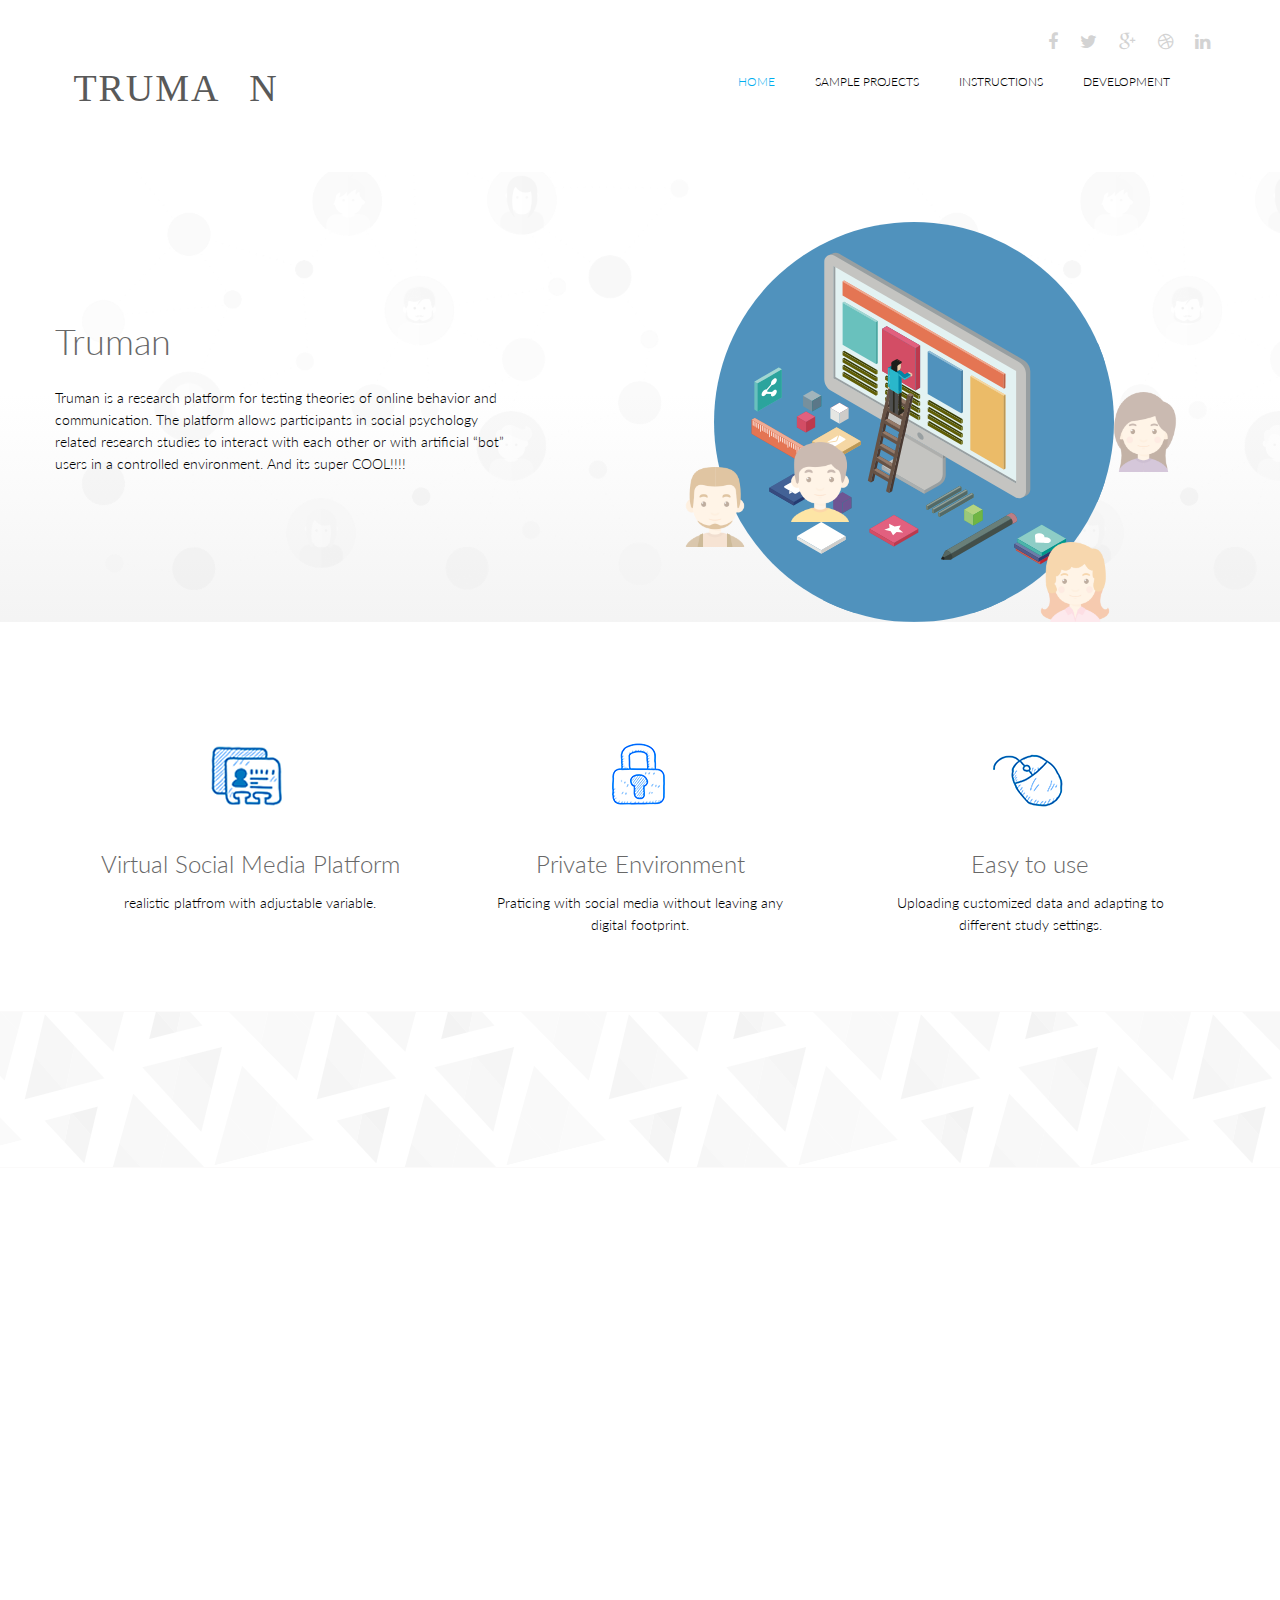
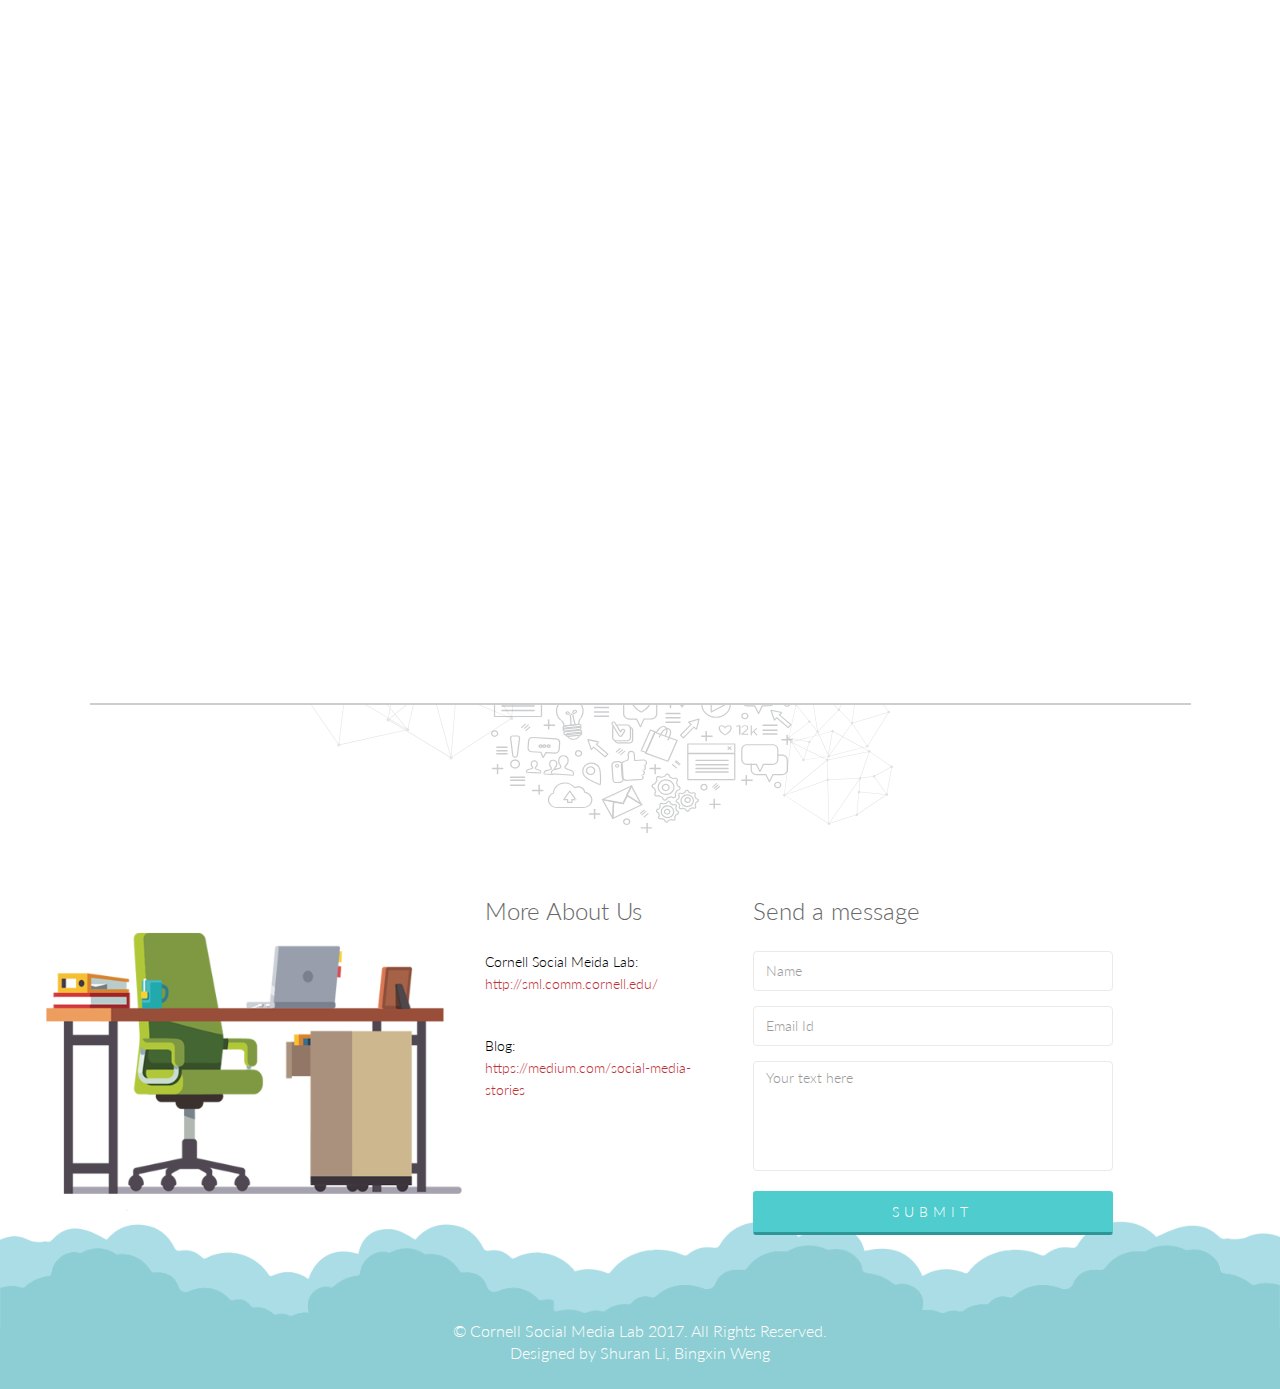
==== commit e641af34: "test Change!" ====
--- a/index.html
+++ b/index.html
@@ -75,7 +75,7 @@
                 <div class="main-slider">
                     <div class="slide-text">
                         <h1>Truman</h1>
-                        <p>Truman is a research platform for testing theories of online behavior and communication. The platform allows participants in social psychology related research studies to interact with each other or with artificial “bot” users in a controlled environment.</p>
+                        <p>Truman is a research platform for testing theories of online behavior and communication. The platform allows participants in social psychology related research studies to interact with each other or with artificial “bot” users in a controlled environment. And its super COOL!!!!</p>
                         <!-- <a href="#" class="btn btn-common">SIGN UP</a> -->
                     </div>
                     <img src="images/home/slider/hill.svg" class="slider-hill" alt="slider image">
